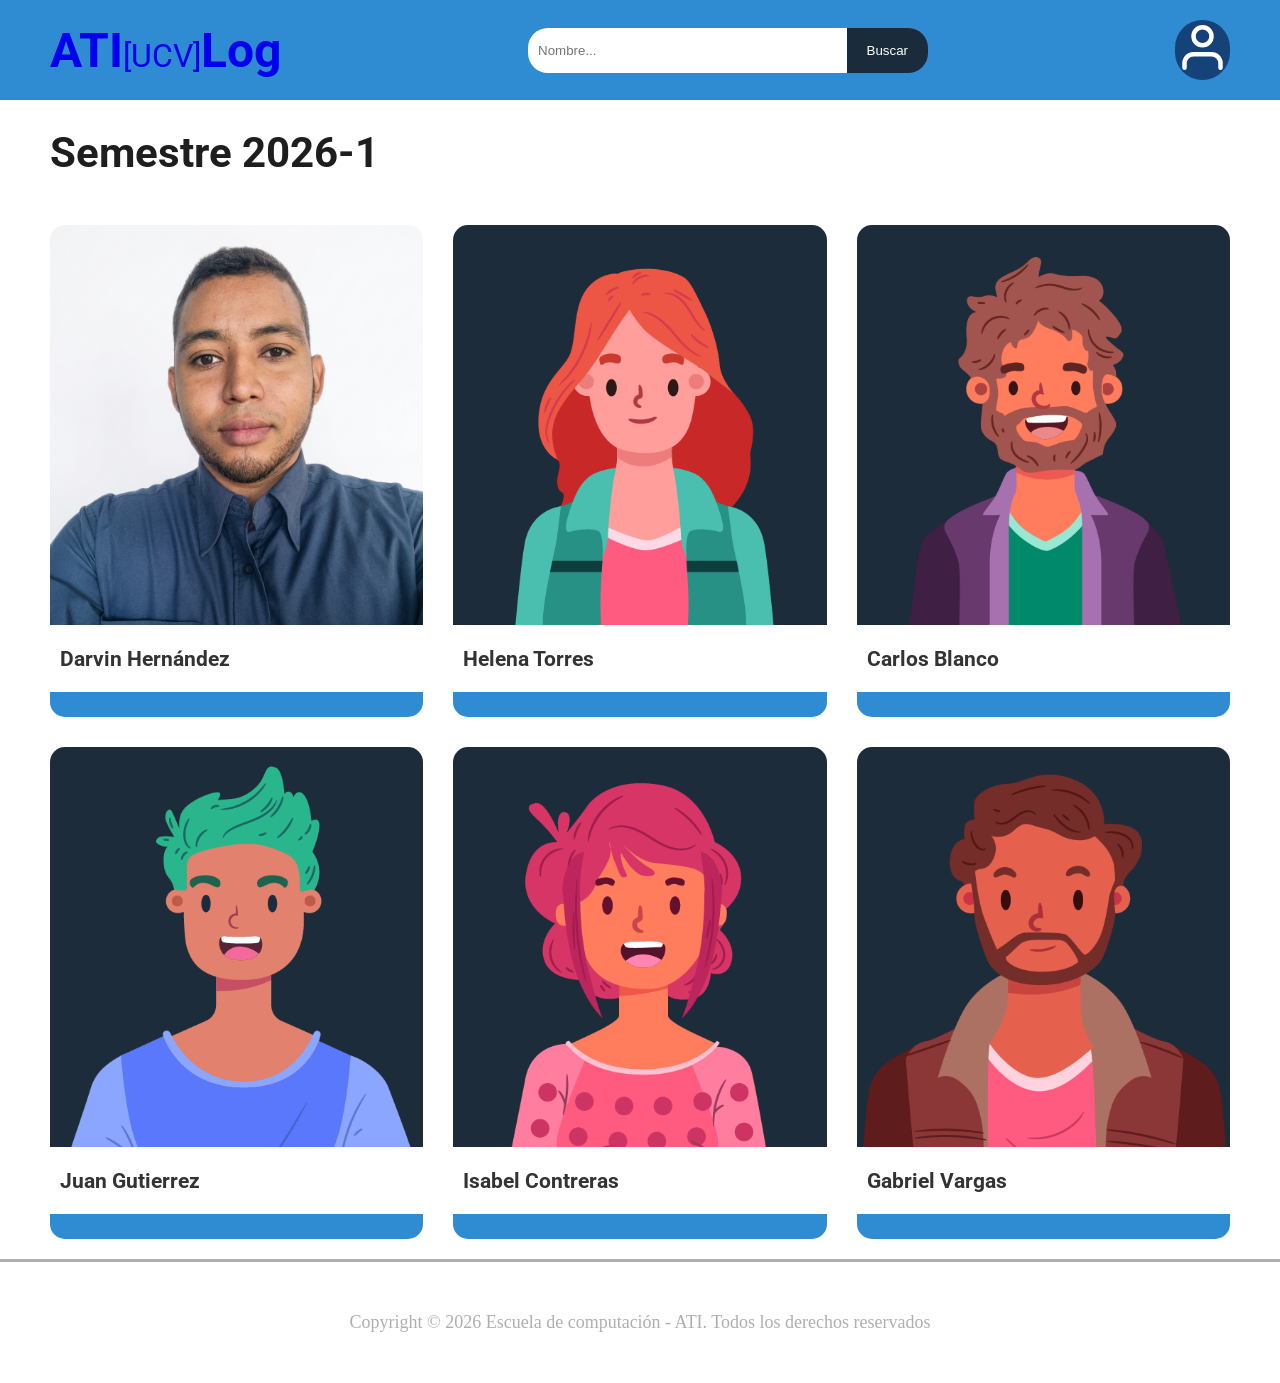
==== index.html @ 9138bbb3 "navegación entre páginas" ====
<!DOCTYPE html>
<html lang="es">

<head>
    <meta charset="UTF-8">
    <meta name="viewport" content="width=device-width, initial-scale=1.0">
    <link rel="stylesheet" href="./style.css">
    <title>ATI[UCV]Log 2026-1</title>

</head>

<body>
    <header>
        <nav class="nav">
            <a href="./index.html" class="nav-logo">
                <span class="logo-ati">ATI</span>
                <span class="logo-ucv">[UCV]</span>
                <span class="logo-log">Log</span>
            </a>

            <div class="buscador">
                <input type="text" placeholder="Nombre...">
                <button type="submit">Buscar</button>
            </div>

            <div class="nav-icono">
                <img src="./Apoyo/icon/userIcon.svg" alt="Icono de Perfil" class="user-icono">
            </div>
        </nav>
    </header>

    <h1 class="semestre">Semestre 2026-1</h1>

    <section class="perfiles">
        <a href="./profile.html" class="tarjeta-perfil">
            <div class="contenedor-img-perfil">
                <img src="./26111803/26111803.png" alt="Darvin Hernández" class="imagen-perfil">
            </div>
            <div class="contenedor-info-perfil">
                <h3>Darvin Hernández</h3>
            </div>
            <div class="barra-inferior"></div>
        </a>

        <a href="#" class="tarjeta-perfil">
            <div class="contenedor-img-perfil">
                <img src="./Apoyo/Dummies/Dummy1.png" alt="Helena Torres" class="imagen-perfil">
            </div>
            <div class="contenedor-info-perfil">
                <h3>Helena Torres</h3>
            </div>
            <div class="barra-inferior"></div>
        </a>

        <a href="#" class="tarjeta-perfil">
            <div class="contenedor-img-perfil">
                <img src="./Apoyo/Dummies/Dummy2.png" alt="Carlos Blanco" class="imagen-perfil">
            </div>
            <div class="contenedor-info-perfil">
                <h3>Carlos Blanco</h3>
            </div>
            <div class="barra-inferior"></div>
        </a>

        <a href="#" class="tarjeta-perfil">
            <div class="contenedor-img-perfil">
                <img src="./Apoyo/Dummies/Dummy3.png" alt="Juan Gutierrez" class="imagen-perfil">
            </div>
            <div class="contenedor-info-perfil">
                <h3>Juan Gutierrez</h3>
            </div>
            <div class="barra-inferior"></div>
        </a>

        <a href="#" class="tarjeta-perfil">
            <div class="contenedor-img-perfil">
                <img src="./Apoyo/Dummies/Dummy4.png" alt="Isabel Contreras" class="imagen-perfil">
            </div>
            <div class="contenedor-info-perfil">
                <h3>Isabel Contreras</h3>
            </div>
            <div class="barra-inferior"></div>
        </a>

        <a href="#" class="tarjeta-perfil">
            <div class="contenedor-img-perfil">
                <img src="./Apoyo/Dummies/Dummy5.png" alt="Gabriel Vargas" class="imagen-perfil">
            </div>
            <div class="contenedor-info-perfil">
                <h3>Gabriel Vargas</h3>
            </div>
            <div class="barra-inferior"></div>
        </a>

    </section>

    <footer>
        Copyright © 2026 Escuela de
        computación - ATI. Todos los derechos reservados 
    </footer>
</body>

</html>
---- style.css ----
@import url("./Apoyo/css/_theme.css");

        body {
            margin: 0;
            font-size: 18px;
            justify-content: center;
        }
        .nav {
            background-color: var(--main-color);
            display: flex;
            justify-content: space-between;
            align-items: center;
            padding: 20px 50px;
            color: var(--white);
        }

        .nav-logo {
            font-size: 48px;
            font-weight: bold;
            font-family: var(--primary-font);
            display: flex;
            align-items: baseline;
            text-decoration: none;
        }

        .nav-logo:visited{
            color: var(--white);
        }

        .logo-ucv {
            font-size: 32px;
            font-weight: normal;
        }

        .buscador {
            display: flex;
            border-radius: 20px;
            overflow: hidden;
            width: 400px;
            height: 45px;
        }

        .buscador input {
            border: none;
            padding: 10px;
            flex-grow: 1;
            outline: none;
        }

        .buscador button {
            background-color: #1a2b3c;
            color: white;
            border: none;
            padding: 0 20px;
            cursor: pointer;
        }

        .nav-icono {
            background-color: var(--accent-color);
            padding: 5px;
            border-radius: 50px;
        }

        .user-icono {
            width: 45px;
            height: 45px;
        }

        .semestre {
            padding: 0px 50px;
            font-family: var(--primary-font);
            color: var(--grey-950);
            font-size: 42px;
        }

        .perfiles {
            display: grid;
            grid-template-columns: repeat(3, 1fr);
            gap: 30px;
            padding: 20px 50px;
        }

        .tarjeta-perfil {
            text-decoration: none;
            border-radius: 15px;
            overflow: hidden;
            display: flex;
            flex-direction: column;
        }

        .contenedor-img-perfil {
            height: 400px;
        }

        .imagen-perfil {
            width: 100%;
            height: 100%;
            object-fit: cover;
        }

        .contenedor-info-perfil {
            margin: 0;
            color: var(--grey-800);
            font-family: var(--primary-font);
            padding: 0px 10px;
        }

        .barra-inferior {
            height: 25px;
            background-color: var(--main-color);
        }

        footer{
            text-align: center;
            color: var(--grey-200);
            padding: 50px;
            border-top: solid;
        }

        .seccion-principal {
            display: flex;
            height: 500px;
            align-items: stretch;
            box-shadow: 0px 20px 30px var(--grey-200);
            margin: 20px;
        }

        .nombre-perfil {
            font-size: 45px;
            color: var(--main-color);
        }

        .foto-perfil {
            width: 100%;
            height: 100%;
            border-bottom-right-radius: 20%;
        }

        .contenedor-info {
            display: flex;
            flex-direction: column;
            padding: 20px;
            box-sizing: border-box;
            background-color: var(--grey-50);
        }

        .contenedor-imagen {
            background-color: var(--main-color);
            display: flex;
            flex-direction: column;
            padding-right: 5px;
            width: 45%;
        }

        .descripcion {
            font-style: italic;
            font-size: 20px;
        }

        .correo {
            color: var(--main-color);
            font-weight: bold;
        }

        .correo:active {
            color: var(--accent-color);
        }
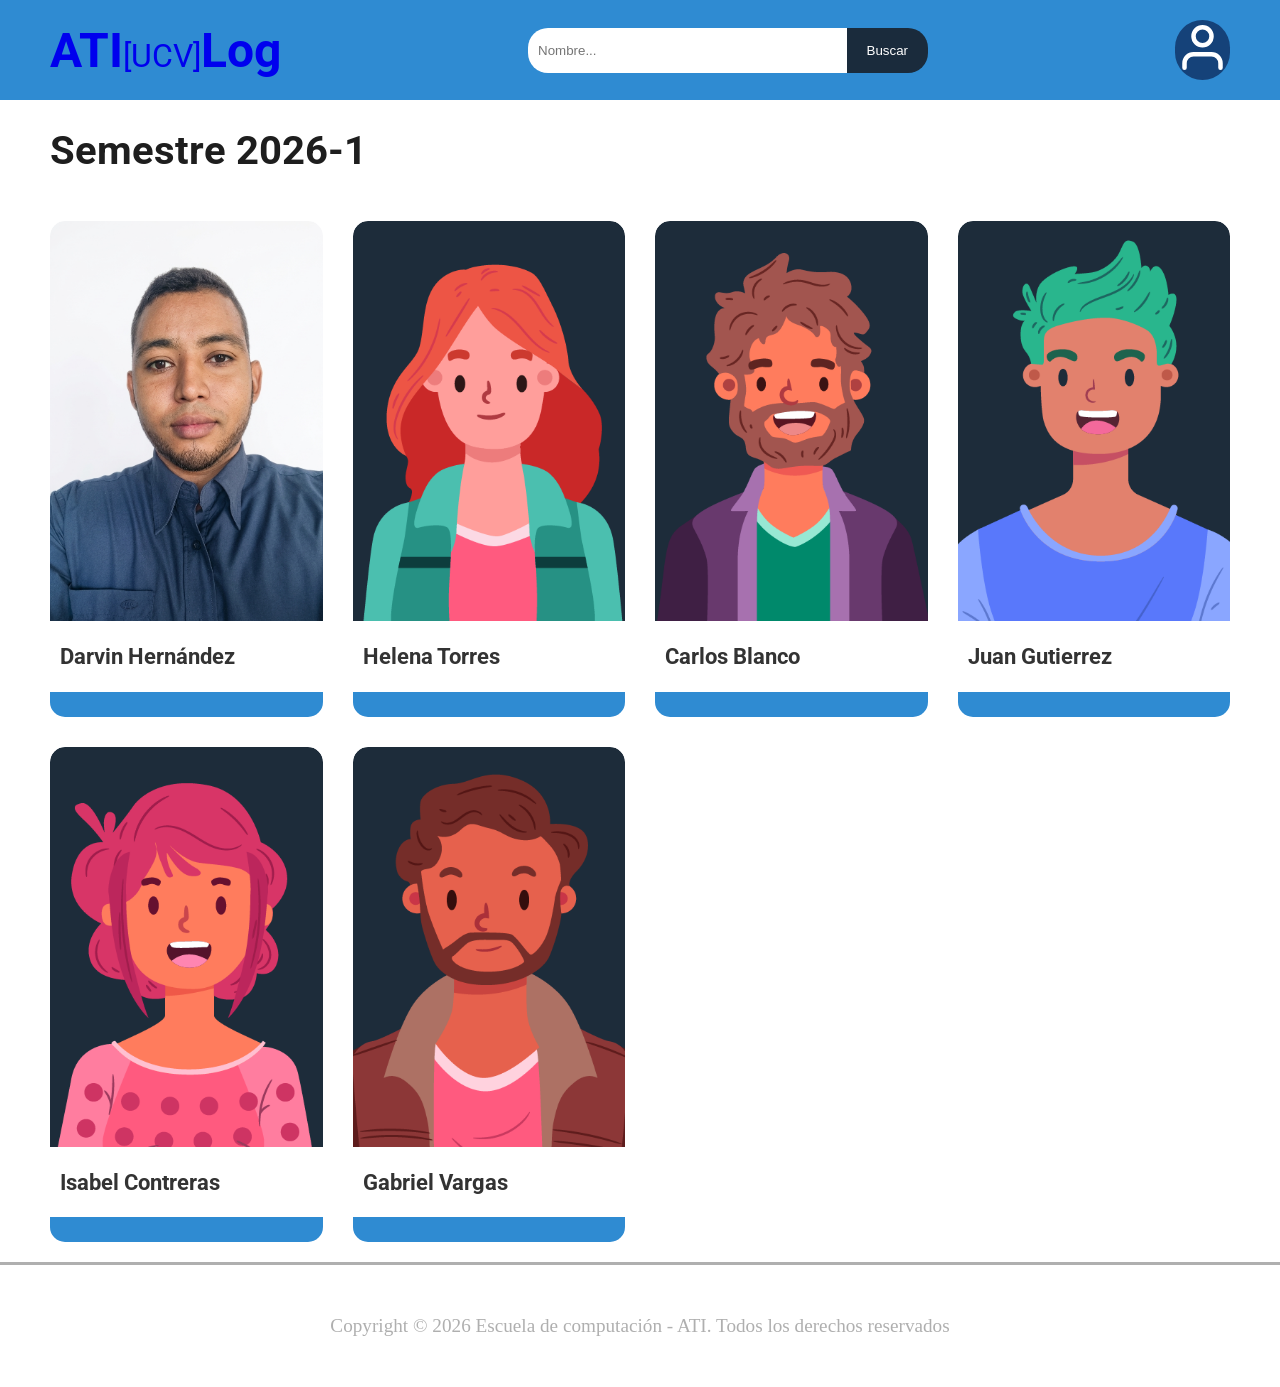
==== commit dcb3c5ae: "versión responsive" ====
--- a/index.html
+++ b/index.html
@@ -4,7 +4,8 @@
 <head>
     <meta charset="UTF-8">
     <meta name="viewport" content="width=device-width, initial-scale=1.0">
-    <link rel="stylesheet" href="./style.css">
+    <link rel="stylesheet" href="./css/style.css">
+    <link rel="icon" sizes="32x32" href="./icon/logo-32x32.png">
     <title>ATI[UCV]Log 2026-1</title>
 
 </head>
@@ -24,17 +25,20 @@
             </div>
 
             <div class="nav-icono">
-                <img src="./Apoyo/icon/userIcon.svg" alt="Icono de Perfil" class="user-icono">
+                <img src="./icon/userIcon.svg" alt="Icono de Perfil" class="user-icono">
             </div>
+            <button class="menu-ham" aria-label="Abrir menú">
+                <img src="./icon/menuIcon.svg" alt="Menú">
+            </button>
         </nav>
     </header>
 
     <h1 class="semestre">Semestre 2026-1</h1>
 
     <section class="perfiles">
-        <a href="./profile.html" class="tarjeta-perfil">
+        <a href="./26111803/profile.html" class="tarjeta-perfil tarjeta-darvin">
             <div class="contenedor-img-perfil">
-                <img src="./26111803/26111803.png" alt="Darvin Hernández" class="imagen-perfil">
+                <img src="./26111803/26111803Big.png" alt="Darvin Hernández" class="imagen-perfil">
             </div>
             <div class="contenedor-info-perfil">
                 <h3>Darvin Hernández</h3>
@@ -44,7 +48,7 @@
 
         <a href="#" class="tarjeta-perfil">
             <div class="contenedor-img-perfil">
-                <img src="./Apoyo/Dummies/Dummy1.png" alt="Helena Torres" class="imagen-perfil">
+                <img src="./Dummies/Dummy1.png" alt="Helena Torres" class="imagen-perfil">
             </div>
             <div class="contenedor-info-perfil">
                 <h3>Helena Torres</h3>
@@ -54,7 +58,7 @@
 
         <a href="#" class="tarjeta-perfil">
             <div class="contenedor-img-perfil">
-                <img src="./Apoyo/Dummies/Dummy2.png" alt="Carlos Blanco" class="imagen-perfil">
+                <img src="./Dummies/Dummy2.png" alt="Carlos Blanco" class="imagen-perfil">
             </div>
             <div class="contenedor-info-perfil">
                 <h3>Carlos Blanco</h3>
@@ -64,7 +68,7 @@
 
         <a href="#" class="tarjeta-perfil">
             <div class="contenedor-img-perfil">
-                <img src="./Apoyo/Dummies/Dummy3.png" alt="Juan Gutierrez" class="imagen-perfil">
+                <img src="./Dummies/Dummy3.png" alt="Juan Gutierrez" class="imagen-perfil">
             </div>
             <div class="contenedor-info-perfil">
                 <h3>Juan Gutierrez</h3>
@@ -74,7 +78,7 @@
 
         <a href="#" class="tarjeta-perfil">
             <div class="contenedor-img-perfil">
-                <img src="./Apoyo/Dummies/Dummy4.png" alt="Isabel Contreras" class="imagen-perfil">
+                <img src="./Dummies/Dummy4.png" alt="Isabel Contreras" class="imagen-perfil">
             </div>
             <div class="contenedor-info-perfil">
                 <h3>Isabel Contreras</h3>
@@ -84,7 +88,7 @@
 
         <a href="#" class="tarjeta-perfil">
             <div class="contenedor-img-perfil">
-                <img src="./Apoyo/Dummies/Dummy5.png" alt="Gabriel Vargas" class="imagen-perfil">
+                <img src="./Dummies/Dummy5.png" alt="Gabriel Vargas" class="imagen-perfil">
             </div>
             <div class="contenedor-info-perfil">
                 <h3>Gabriel Vargas</h3>
@@ -96,7 +100,7 @@
 
     <footer>
         Copyright © 2026 Escuela de
-        computación - ATI. Todos los derechos reservados 
+        computación - ATI. Todos los derechos reservados
     </footer>
 </body>
 
--- a/css/style.css
+++ b/css/style.css
@@ -0,0 +1,334 @@
+@import url("./_theme.css");
+
+body {
+    margin: 0;
+    font-size: 1.2rem;
+    justify-content: center;
+}
+
+/* CSS DEL NAV */
+
+.nav {
+    background-color: var(--main-color);
+    display: flex;
+    justify-content: space-between;
+    align-items: center;
+    padding: 20px 50px;
+    color: var(--white);
+}
+
+.nav-logo {
+    font-size: 3rem;
+    font-weight: bold;
+    font-family: var(--primary-font);
+    display: flex;
+    align-items: baseline;
+    text-decoration: none;
+}
+
+.nav-logo:visited {
+    color: var(--white);
+}
+
+.logo-ucv {
+    font-size: 2rem;
+    font-weight: normal;
+}
+
+.menu-ham {
+    display: none;
+    padding: 0;
+    background: none;
+    border: none;
+
+}
+
+.menu-ham img {
+    width: 40px;
+    height: 40px;
+}
+
+.buscador {
+    display: flex;
+    border-radius: 20px;
+    overflow: hidden;
+    width: 400px;
+    height: 45px;
+}
+
+.buscador input {
+    border: none;
+    padding: 10px;
+    flex-grow: 1;
+    outline: none;
+}
+
+.buscador button {
+    background-color: #1a2b3c;
+    color: white;
+    border: none;
+    padding: 0 20px;
+    cursor: pointer;
+}
+
+.nav-icono {
+    background-color: var(--accent-color);
+    padding: 5px;
+    border-radius: 50px;
+}
+
+.user-icono {
+    width: 45px;
+    height: 45px;
+}
+
+/* CSS DEL INDEX */
+
+.semestre {
+    padding: 0px 50px;
+    font-family: var(--primary-font);
+    color: var(--grey-950);
+    font-size: 2.5rem;
+}
+
+.perfiles {
+    display: grid;
+    grid-template-columns: repeat(4, 1fr);
+    gap: 30px;
+    padding: 20px 50px;
+}
+
+.tarjeta-perfil {
+    text-decoration: none;
+    border-radius: 15px;
+    overflow: hidden;
+    display: flex;
+    flex-direction: column;
+    transition: transform 0.5s;
+}
+
+.tarjeta-perfil:hover {
+    transform: scale(1.1) rotate(3deg);
+    z-index: 10;
+}
+
+.tarjeta-perfil:hover .barra-inferior {
+    background-color: var(--accent-color);
+}
+
+.contenedor-img-perfil {
+    height: 400px;
+    overflow: hidden;
+    border-radius: 15px 15px 0 0;
+}
+
+.imagen-perfil {
+    width: 100%;
+    height: 100%;
+    object-fit: cover;
+}
+
+.contenedor-info-perfil {
+    margin: 0;
+    color: var(--grey-800);
+    font-family: var(--primary-font);
+    padding: 0px 10px;
+}
+
+.barra-inferior {
+    height: 25px;
+    background-color: var(--main-color);
+    transition: background-color 0.5s;
+}
+
+/* CSS DEL PERFIL */
+
+.seccion-principal {
+    display: flex;
+    align-items: stretch;
+    box-shadow: 0px 20px 30px var(--grey-200);
+    margin: 20px;
+}
+
+.nombre-perfil {
+    font-size: 3rem;
+    color: var(--main-color);
+}
+
+.foto-perfil {
+    width: 100%;
+    height: 100%;
+    border-bottom-right-radius: 20%;
+}
+
+.contenedor-info {
+    display: flex;
+    flex-direction: column;
+    padding: 20px;
+    box-sizing: border-box;
+    background-color: var(--grey-50);
+    flex: 1;
+}
+
+.contenedor-imagen {
+    background-color: var(--main-color);
+    display: flex;
+    flex-direction: column;
+    padding-right: 5px;
+    width: 35%;
+}
+
+.descripcion {
+    font-style: italic;
+    font-size: 1.3rem;
+    font-family: var(--flex-font);
+}
+
+.correo {
+    color: var(--main-color);
+    font-weight: bold;
+    text-decoration: none;
+}
+
+.correo:active {
+    color: var(--accent-color);
+}
+
+.tabla-perfil {
+    margin-top: 50px;
+}
+
+.lenguajes-aprendidos {
+    font-weight: bold;
+}
+
+/* CSS DEL FOOTER */
+
+footer {
+    text-align: center;
+    color: var(--grey-200);
+    padding: 50px;
+    border-top: solid;
+}
+
+
+/* --- RESPONSIVE --- */
+
+/* Dispositivos Moviles*/
+@media(max-width:480px) {
+    .nav {
+        padding: 12px 20px;
+    }
+
+    .nav-logo {
+        font-size: 1.8rem;
+    }
+
+    .logo-ucv {
+        font-size: 1.2rem;
+    }
+
+    .buscador {
+        display: none;
+    }
+
+    .nav-icono {
+        display: none;
+    }
+
+    .menu-ham {
+        display: block;
+    }
+
+    .menu-ham img {
+        width: 30px;
+        height: 30px;
+    }
+
+    .perfiles {
+        grid-template-columns: repeat(2, 1fr);
+        padding: 10px 15px;
+        gap: 15px;
+    }
+
+    .seccion-principal {
+        flex-direction: column;
+    }
+
+    .contenedor-imagen {
+        width: 100%;
+    }
+
+    .contenedor-img-perfil {
+        height: 200px;
+    }
+
+    .foto-perfil {
+        content: url(../26111803/26111803Small.png);
+    }
+
+    .tarjeta-darvin .imagen-perfil {
+        content: url(../26111803/26111803Small.png);
+    }
+
+    .semestre {
+        padding: 0 15px;
+        font-size: 1.8rem;
+    }
+
+
+}
+
+/* Ipads - Tablets */
+@media(min-width: 481px) and (max-width:768px) {
+
+    .buscador {
+        display: none;
+    }
+
+    .nav-icono {
+        display: none;
+    }
+
+    .menu-ham {
+        display: block;
+    }
+
+    .perfiles {
+        grid-template-columns: repeat(2, 1fr);
+        padding: 10px 15px;
+        gap: 15px;
+    }
+
+    .seccion-principal {
+        flex-direction: column;
+    }
+
+    .contenedor-imagen {
+        width: 100%;
+    }
+
+    .contenedor-img-perfil {
+        height: 200px;
+    }
+
+    .foto-perfil {
+        content: url(../26111803/26111803Small.png);
+    }
+
+    .tarjeta-darvin .imagen-perfil {
+        content: url(../26111803/26111803Small.png);
+    }
+
+    .semestre {
+        padding: 0 15px;
+        font-size: 1.8rem;
+    }
+}
+
+/* Pantallas Pequeñas */
+@media (min-width:769px) and (max-width: 1024px) {
+    .perfiles {
+        grid-template-columns: repeat(3, 1fr);
+    }
+}
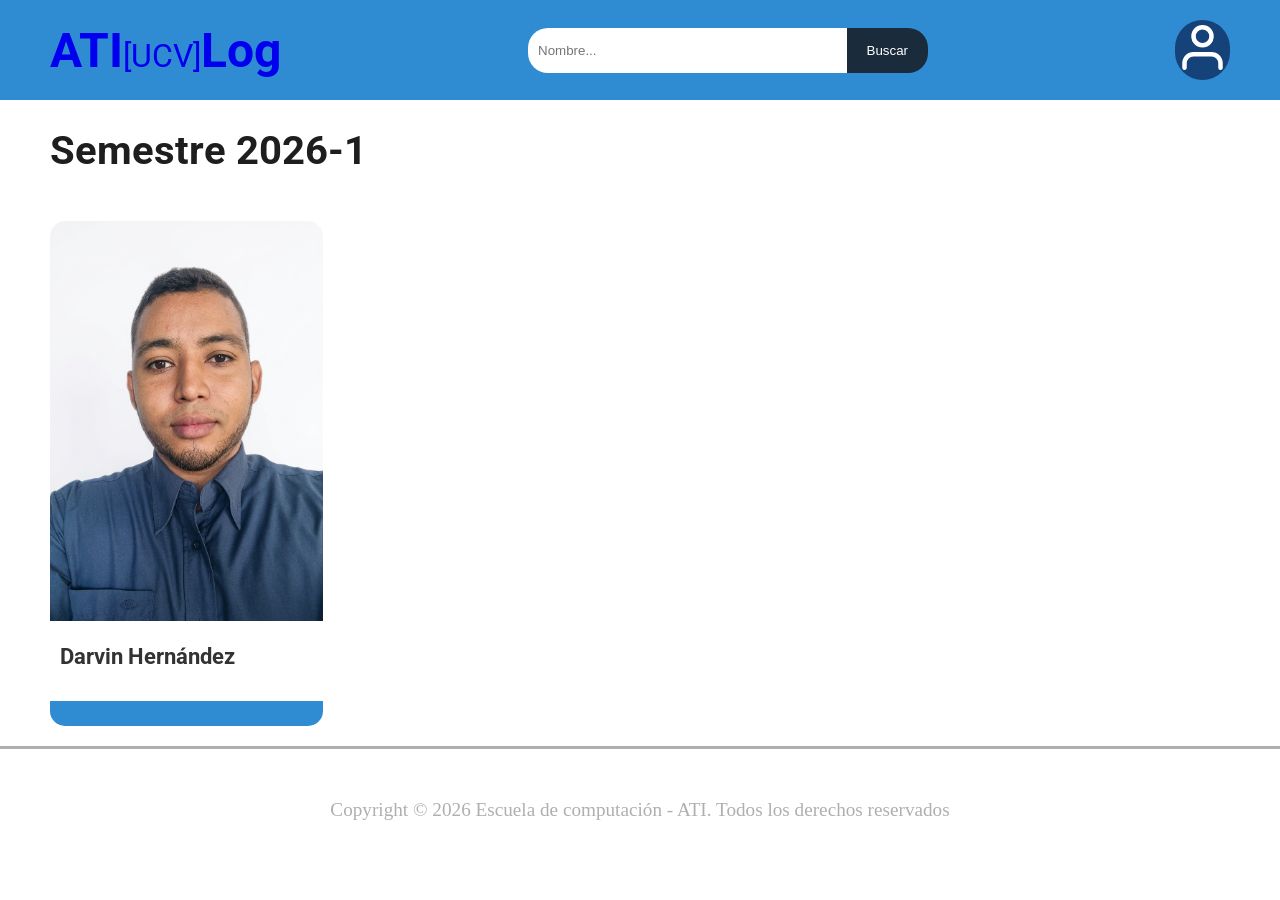
==== commit 444a612f: "Sin dummies" ====
--- a/index.html
+++ b/index.html
@@ -46,56 +46,6 @@
             <div class="barra-inferior"></div>
         </a>
 
-        <a href="#" class="tarjeta-perfil">
-            <div class="contenedor-img-perfil">
-                <img src="./Dummies/Dummy1.png" alt="Helena Torres" class="imagen-perfil">
-            </div>
-            <div class="contenedor-info-perfil">
-                <h3>Helena Torres</h3>
-            </div>
-            <div class="barra-inferior"></div>
-        </a>
-
-        <a href="#" class="tarjeta-perfil">
-            <div class="contenedor-img-perfil">
-                <img src="./Dummies/Dummy2.png" alt="Carlos Blanco" class="imagen-perfil">
-            </div>
-            <div class="contenedor-info-perfil">
-                <h3>Carlos Blanco</h3>
-            </div>
-            <div class="barra-inferior"></div>
-        </a>
-
-        <a href="#" class="tarjeta-perfil">
-            <div class="contenedor-img-perfil">
-                <img src="./Dummies/Dummy3.png" alt="Juan Gutierrez" class="imagen-perfil">
-            </div>
-            <div class="contenedor-info-perfil">
-                <h3>Juan Gutierrez</h3>
-            </div>
-            <div class="barra-inferior"></div>
-        </a>
-
-        <a href="#" class="tarjeta-perfil">
-            <div class="contenedor-img-perfil">
-                <img src="./Dummies/Dummy4.png" alt="Isabel Contreras" class="imagen-perfil">
-            </div>
-            <div class="contenedor-info-perfil">
-                <h3>Isabel Contreras</h3>
-            </div>
-            <div class="barra-inferior"></div>
-        </a>
-
-        <a href="#" class="tarjeta-perfil">
-            <div class="contenedor-img-perfil">
-                <img src="./Dummies/Dummy5.png" alt="Gabriel Vargas" class="imagen-perfil">
-            </div>
-            <div class="contenedor-info-perfil">
-                <h3>Gabriel Vargas</h3>
-            </div>
-            <div class="barra-inferior"></div>
-        </a>
-
     </section>
 
     <footer>
--- a/css/style.css
+++ b/css/style.css
@@ -133,6 +133,7 @@
     color: var(--grey-800);
     font-family: var(--primary-font);
     padding: 0px 10px;
+    min-height: 80px;
 }
 
 .barra-inferior {
@@ -147,7 +148,6 @@
     display: flex;
     align-items: stretch;
     box-shadow: 0px 20px 30px var(--grey-200);
-    margin: 20px;
 }
 
 .nombre-perfil {
@@ -159,6 +159,7 @@
     width: 100%;
     height: 100%;
     border-bottom-right-radius: 20%;
+    object-fit: cover;
 }
 
 .contenedor-info {
@@ -257,6 +258,8 @@
 
     .contenedor-imagen {
         width: 100%;
+        padding-right: 0;
+        padding-bottom: 5px;
     }
 
     .contenedor-img-perfil {
@@ -306,7 +309,10 @@
 
     .contenedor-imagen {
         width: 100%;
-    }
+        padding-right: 0;
+        padding-bottom: 5px;
+    }
+
 
     .contenedor-img-perfil {
         height: 200px;
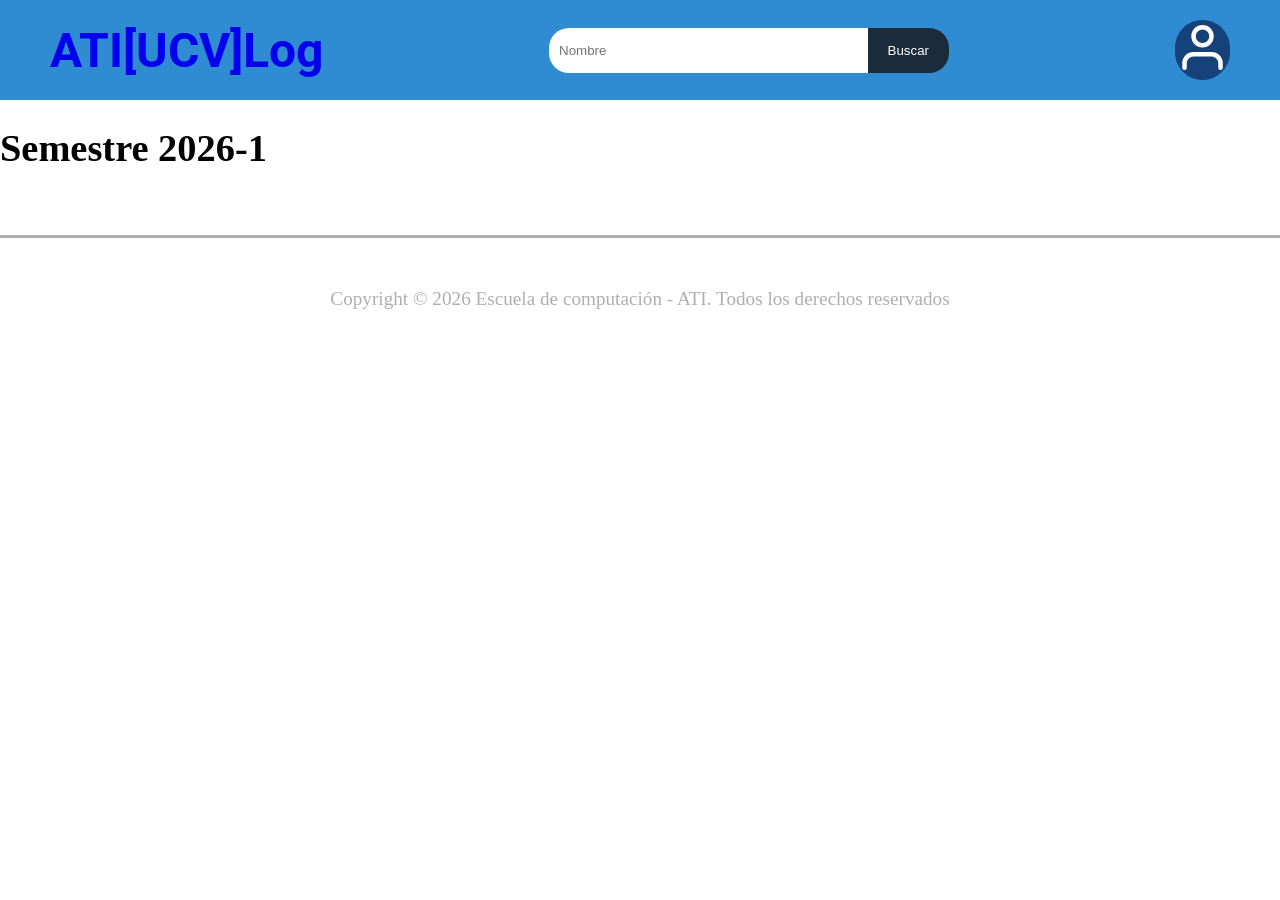
==== commit 57005c88: "Configuracion desde javascript" ====
--- a/index.html
+++ b/index.html
@@ -7,25 +7,27 @@
     <link rel="stylesheet" href="./css/style.css">
     <link rel="icon" sizes="32x32" href="./icon/logo-32x32.png">
     <title>ATI[UCV]Log 2026-1</title>
+    <script src="./conf/configES.json" defer></script>
+    <script src="./js/index.js" defer></script>
+</head>
 
-</head>
 
 <body>
     <header>
         <nav class="nav">
             <a href="./index.html" class="nav-logo">
-                <span class="logo-ati">ATI</span>
-                <span class="logo-ucv">[UCV]</span>
-                <span class="logo-log">Log</span>
+                <span id="logo-ati"></span>
+                <span id="logo-ucv"></span>
+                <span id="logo-log"></span>
             </a>
 
             <div class="buscador">
-                <input type="text" placeholder="Nombre...">
-                <button type="submit">Buscar</button>
+                <input id="busqueda-input" type="text" placeholder="">
+                <button id="busqueda-boton" type="submit"></button>
             </div>
 
             <div class="nav-icono">
-                <img src="./icon/userIcon.svg" alt="Icono de Perfil" class="user-icono">
+                <img id="user-icono" src="./icon/userIcon.svg" alt="Icono de Perfil" class="user-icono">
             </div>
             <button class="menu-ham" aria-label="Abrir menú">
                 <img src="./icon/menuIcon.svg" alt="Menú">
@@ -33,24 +35,13 @@
         </nav>
     </header>
 
-    <h1 class="semestre">Semestre 2026-1</h1>
+    <h1 id="semestre"></h1>
 
     <section class="perfiles">
-        <a href="./26111803/profile.html" class="tarjeta-perfil tarjeta-darvin">
-            <div class="contenedor-img-perfil">
-                <img src="./26111803/26111803Big.png" alt="Darvin Hernández" class="imagen-perfil">
-            </div>
-            <div class="contenedor-info-perfil">
-                <h3>Darvin Hernández</h3>
-            </div>
-            <div class="barra-inferior"></div>
-        </a>
 
     </section>
 
-    <footer>
-        Copyright © 2026 Escuela de
-        computación - ATI. Todos los derechos reservados
+    <footer id="footer">
     </footer>
 </body>
 
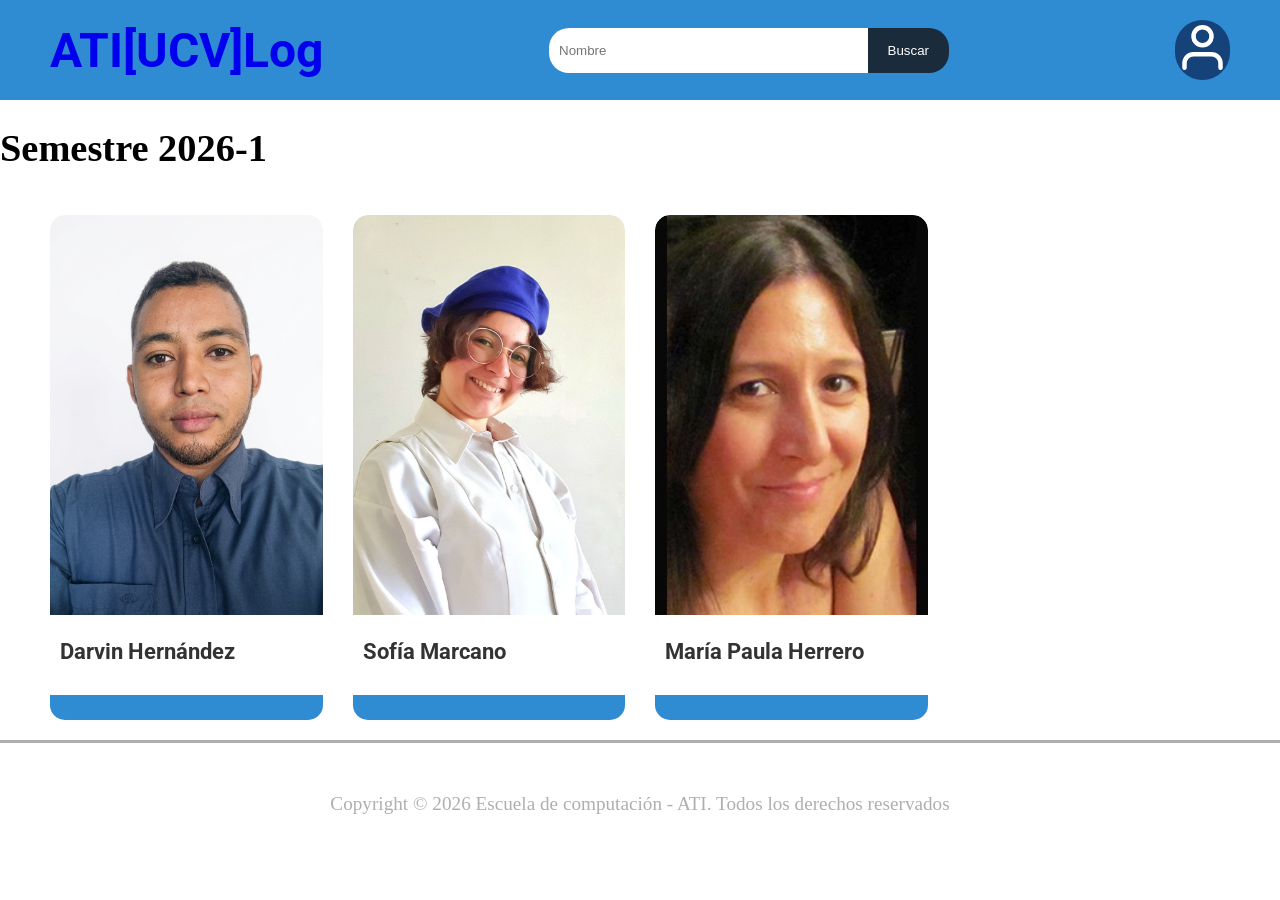
==== commit 50db1ac4: "Listado de perfiles dinamicos usando javascript" ====
--- a/index.html
+++ b/index.html
@@ -8,7 +8,9 @@
     <link rel="icon" sizes="32x32" href="./icon/logo-32x32.png">
     <title>ATI[UCV]Log 2026-1</title>
     <script src="./conf/configES.json" defer></script>
+    <script src="./data/index.json" defer></script>
     <script src="./js/index.js" defer></script>
+
 </head>
 
 
@@ -37,7 +39,7 @@
 
     <h1 id="semestre"></h1>
 
-    <section class="perfiles">
+    <section id="perfiles" class="perfiles">
 
     </section>
 
